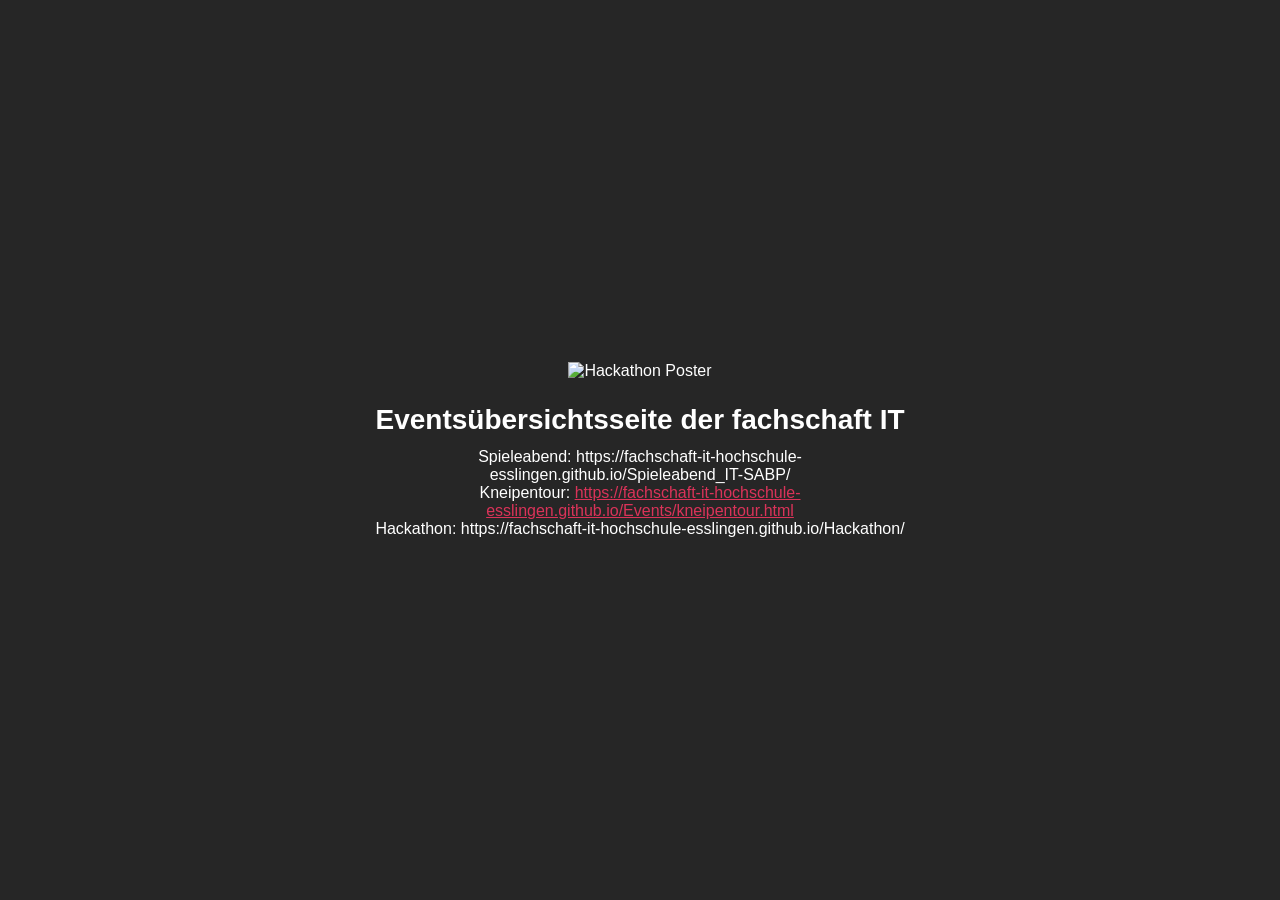
==== index.html @ ae61abc9 "feat: added kneipentour to events-page" ====
<!DOCTYPE html>
<html lang="de">
<head>
<meta charset="utf-8">
<meta name="viewport" content="width=device-width, initial-scale=1">

<title>Events – Fachschaft IT</title>
<link rel="stylesheet" href="style.css">

</head>

<body>

<div id="container">

<img id="poster" src="poster.png" alt="Hackathon Poster">

<h1>Eventsübersichtsseite der fachschaft IT</h1>

<p>Spieleabend: https://fachschaft-it-hochschule-esslingen.github.io/Spieleabend_IT-SABP/</p>
<p>Kneipentour: <a href="./kneipentour/kneipentour.html">https://fachschaft-it-hochschule-esslingen.github.io/Events/kneipentour.html</a></p>
<p>Hackathon: https://fachschaft-it-hochschule-esslingen.github.io/Hackathon/</p>
  
</div>

</body>
</html>
---- style.css ----
:root {
    --red: #DA3359;
    --text: #ffffff;
    --background: #262626;
}

* {
    margin: 0;
    padding: 0;
    box-sizing: border-box;
}

body {
    background: var(--background);
    color: var(--text);
    font-family: -apple-system, BlinkMacSystemFont, "Segoe UI", Roboto, "Helvetica Neue", Arial, sans-serif;

    display: flex;
    justify-content: center;
    align-items: center;
    min-height: 100vh;
}

#container {
    text-align: center;
    padding: 20px;
    max-width: 600px;
}

#poster {
    width: 100%;
    max-width: 450px;
    margin-bottom: 24px;
}

h1 {
    font-size: 28px;
    margin-bottom: 12px;
}

.notice {
    color: var(--red);
    font-weight: bold;
}

a {
    color: var(--red);
}
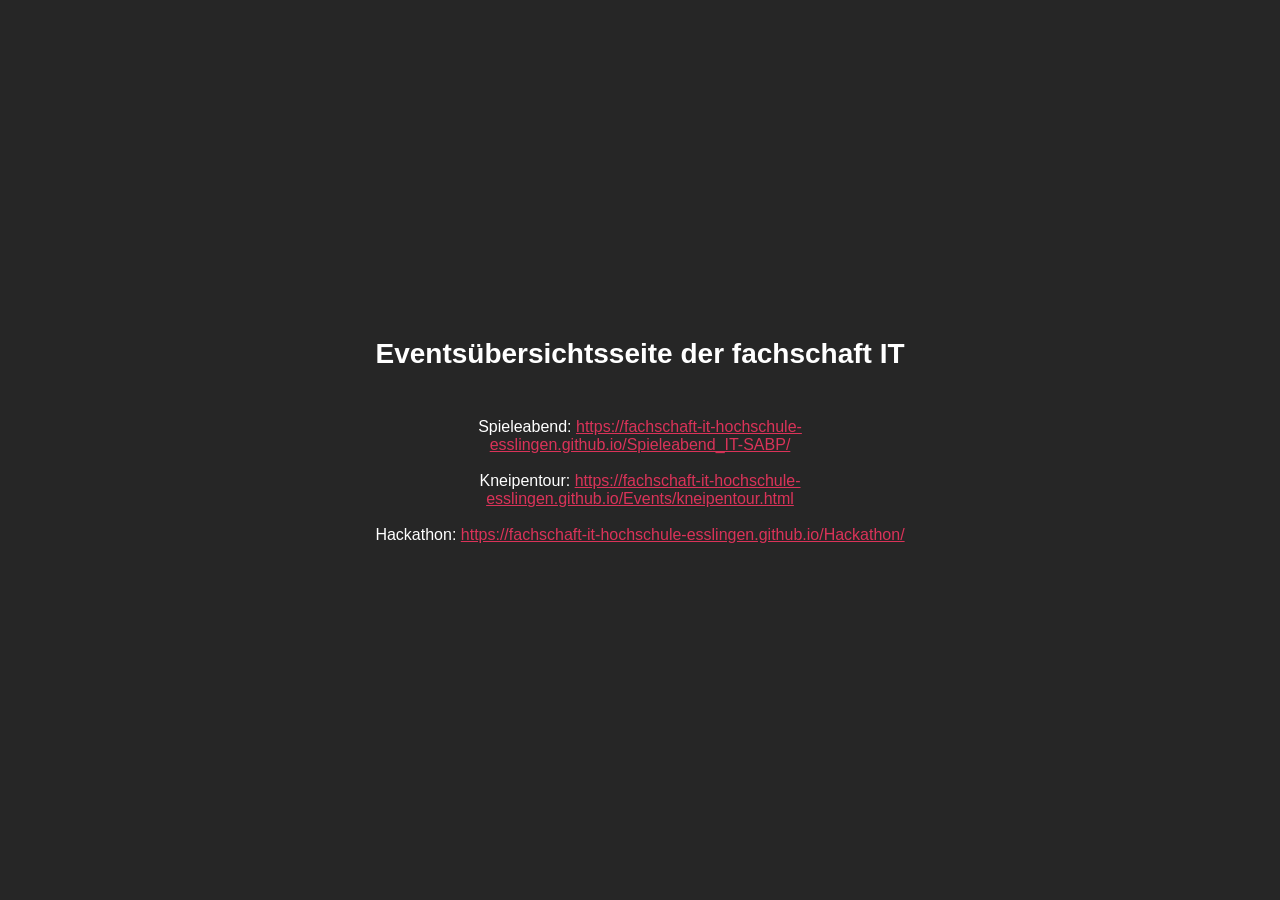
==== commit 8587c6bb: "fix: cleaned up index.html and moved kneipentour.html to same folder as index" ====
--- a/index.html
+++ b/index.html
@@ -12,15 +12,26 @@
 <body>
 
 <div id="container">
+    <!-- TODO: altes hackathon poster einfügen-->
+    <!--
+        <img id="poster" src="poster.png" alt="Hackathon Poster">
+    -->
 
-<img id="poster" src="poster.png" alt="Hackathon Poster">
+    <h1>Eventsübersichtsseite der fachschaft IT</h1>
 
-<h1>Eventsübersichtsseite der fachschaft IT</h1>
+    <br><br>
 
-<p>Spieleabend: https://fachschaft-it-hochschule-esslingen.github.io/Spieleabend_IT-SABP/</p>
-<p>Kneipentour: <a href="./kneipentour/kneipentour.html">https://fachschaft-it-hochschule-esslingen.github.io/Events/kneipentour.html</a></p>
-<p>Hackathon: https://fachschaft-it-hochschule-esslingen.github.io/Hackathon/</p>
-  
+    <p>Spieleabend: <a href="https://fachschaft-it-hochschule-esslingen.github.io/Spieleabend_IT-SABP/">
+        https://fachschaft-it-hochschule-esslingen.github.io/Spieleabend_IT-SABP/</a>
+    </p><br>
+
+    <p>Kneipentour: <a href="./kneipentour.html">
+        https://fachschaft-it-hochschule-esslingen.github.io/Events/kneipentour.html</a>
+    </p><br>
+
+    <p>Hackathon: <a href="https://fachschaft-it-hochschule-esslingen.github.io/Hackathon/">
+        https://fachschaft-it-hochschule-esslingen.github.io/Hackathon/</a>
+    </p><br>
 </div>
 
 </body>
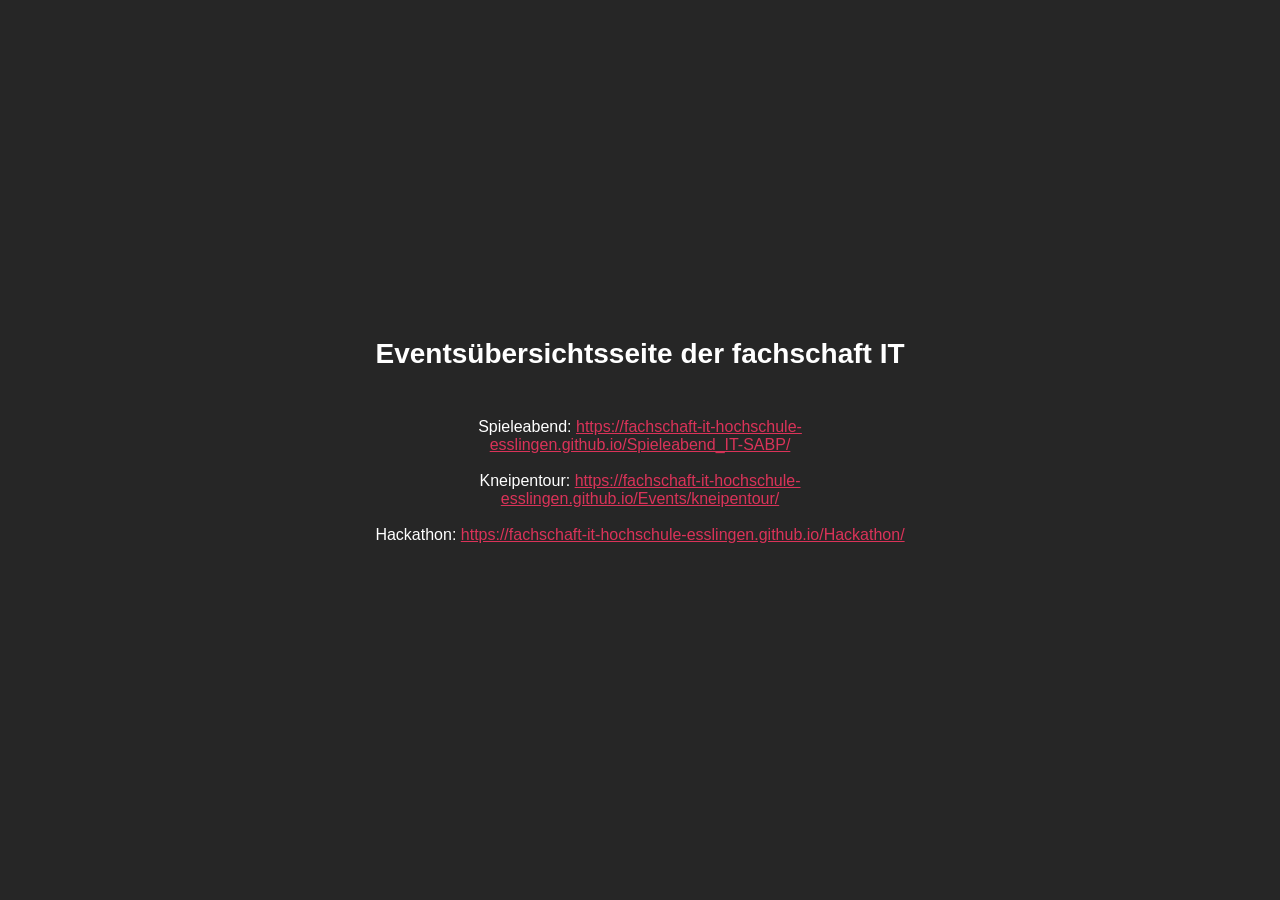
==== commit 4de368c5: "moved kneipentou.html to its own subfolder, hopefully this doesn't break anything" ====
--- a/index.html
+++ b/index.html
@@ -25,8 +25,8 @@
         https://fachschaft-it-hochschule-esslingen.github.io/Spieleabend_IT-SABP/</a>
     </p><br>
 
-    <p>Kneipentour: <a href="./kneipentour.html">
-        https://fachschaft-it-hochschule-esslingen.github.io/Events/kneipentour.html</a>
+    <p>Kneipentour: <a href="./kneipentour/">
+        https://fachschaft-it-hochschule-esslingen.github.io/Events/kneipentour/</a>
     </p><br>
 
     <p>Hackathon: <a href="https://fachschaft-it-hochschule-esslingen.github.io/Hackathon/">
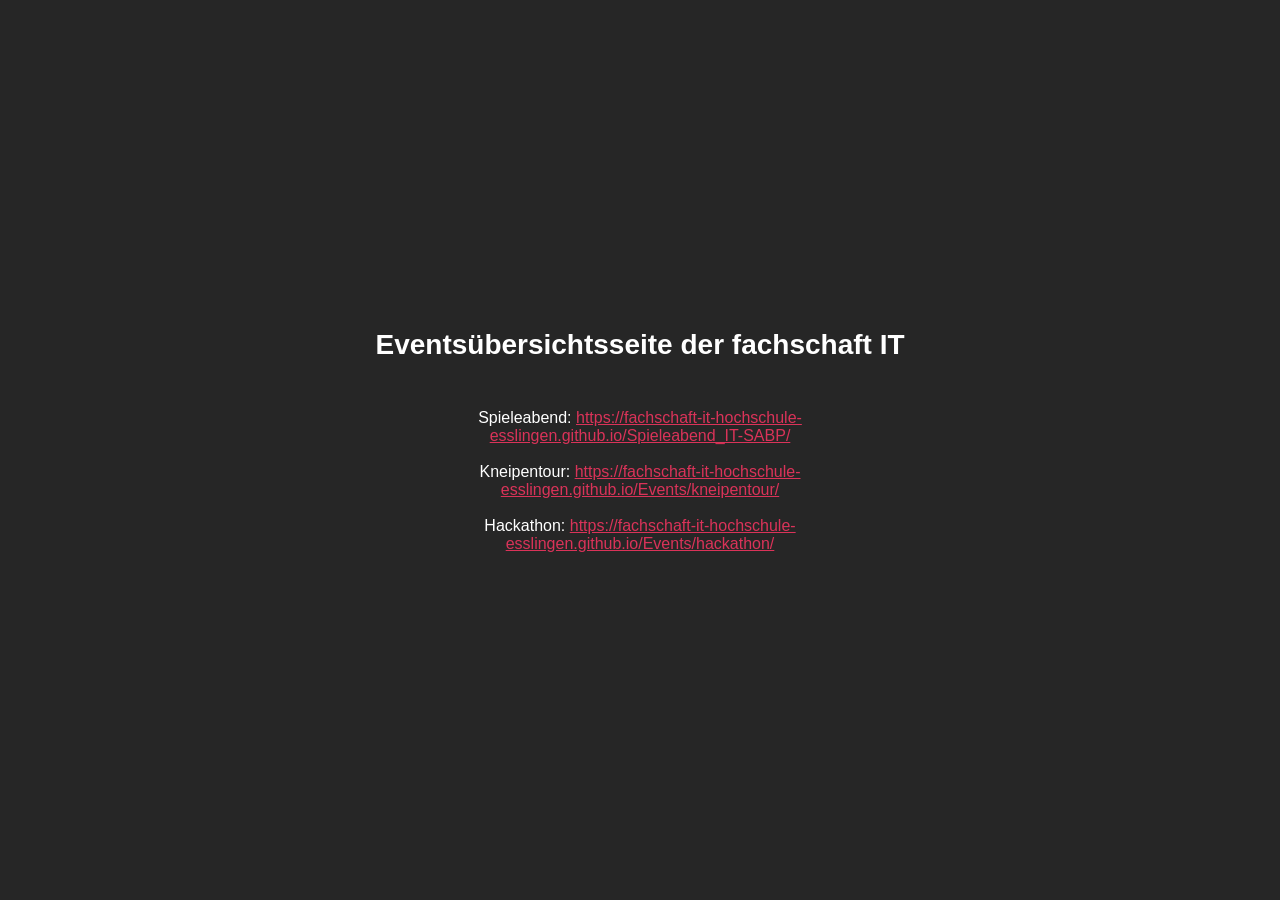
==== commit 3a0ea737: "added hacckathon page" ====
--- a/index.html
+++ b/index.html
@@ -29,8 +29,8 @@
         https://fachschaft-it-hochschule-esslingen.github.io/Events/kneipentour/</a>
     </p><br>
 
-    <p>Hackathon: <a href="https://fachschaft-it-hochschule-esslingen.github.io/Hackathon/">
-        https://fachschaft-it-hochschule-esslingen.github.io/Hackathon/</a>
+    <p>Hackathon: <a href="./hackathon/">
+         https://fachschaft-it-hochschule-esslingen.github.io/Events/hackathon/</a>
     </p><br>
 </div>
 
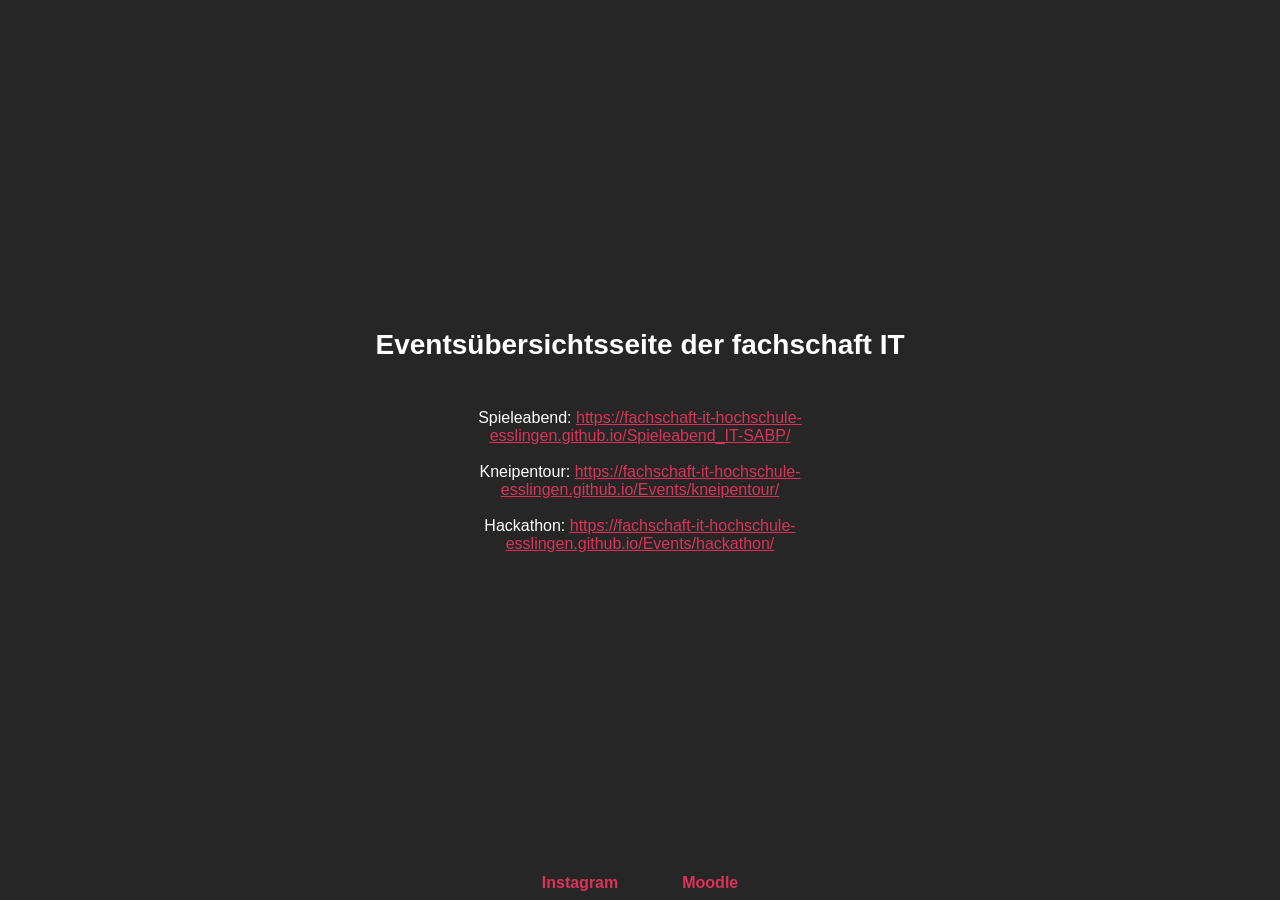
==== commit 851211fe: "Changed: extracted local index.css out of style.css Added: footer with links #4" ====
--- a/index.html
+++ b/index.html
@@ -1,12 +1,12 @@
 <!DOCTYPE html>
 <html lang="de">
 <head>
-<meta charset="utf-8">
-<meta name="viewport" content="width=device-width, initial-scale=1">
+    <meta charset="utf-8">
+    <meta name="viewport" content="width=device-width, initial-scale=1">
 
-<title>Events – Fachschaft IT</title>
-<link rel="stylesheet" href="style.css">
-
+    <title>Events – Fachschaft IT</title>
+    <link rel="stylesheet" href="style.css"> <!-- Default  -->
+    <link rel="stylesheet" href="index.css"> <!-- Local override -->
 </head>
 
 <body>
@@ -30,9 +30,12 @@
     </p><br>
 
     <p>Hackathon: <a href="./hackathon/">
-         https://fachschaft-it-hochschule-esslingen.github.io/Events/hackathon/</a>
+        https://fachschaft-it-hochschule-esslingen.github.io/Events/hackathon/</a>
     </p><br>
 </div>
-
+<footer>
+    <a href="https://www.instagram.com/fachschaft.it" target="_blank">Instagram</a>
+    <a href="https://moodle.hs-esslingen.de/moodle/course/view.php?id=26454" target="_blank">Moodle</a>
+</footer>
 </body>
 </html>
--- a/style.css
+++ b/style.css
@@ -2,40 +2,6 @@
     --red: #DA3359;
     --text: #ffffff;
     --background: #262626;
-}
-
-* {
-    margin: 0;
-    padding: 0;
-    box-sizing: border-box;
-}
-
-body {
-    background: var(--background);
-    color: var(--text);
-    font-family: -apple-system, BlinkMacSystemFont, "Segoe UI", Roboto, "Helvetica Neue", Arial, sans-serif;
-
-    display: flex;
-    justify-content: center;
-    align-items: center;
-    min-height: 100vh;
-}
-
-#container {
-    text-align: center;
-    padding: 20px;
-    max-width: 600px;
-}
-
-#poster {
-    width: 100%;
-    max-width: 450px;
-    margin-bottom: 24px;
-}
-
-h1 {
-    font-size: 28px;
-    margin-bottom: 12px;
 }
 
 .notice {
@@ -43,6 +9,8 @@
     font-weight: bold;
 }
 
-a {
-    color: var(--red);
-}
+body {
+    background: var(--background);
+    color: var(--text);
+    font-family: -apple-system, BlinkMacSystemFont, "Segoe UI", Roboto, "Helvetica Neue", Arial, sans-serif;
+}
--- a/index.css
+++ b/index.css
@@ -0,0 +1,48 @@
+
+* {
+    margin: 0;
+    padding: 0;
+    box-sizing: border-box;
+}
+
+body {
+    display: flex;
+    justify-content: center;
+    align-items: center;
+    min-height: 100vh;
+}
+
+footer {
+    position: absolute;
+    bottom: 0;
+    width: 100%;
+    display: flex;
+    justify-content: center;
+}
+
+footer a {
+    margin: 0.5em 2em;
+    font-weight: bold;
+    text-decoration: none;
+}
+
+#container {
+    text-align: center;
+    padding: 20px;
+    max-width: 600px;
+}
+
+#poster {
+    width: 100%;
+    max-width: 450px;
+    margin-bottom: 24px;
+}
+
+h1 {
+    font-size: 28px;
+    margin-bottom: 12px;
+}
+
+a {
+    color: var(--red);
+}
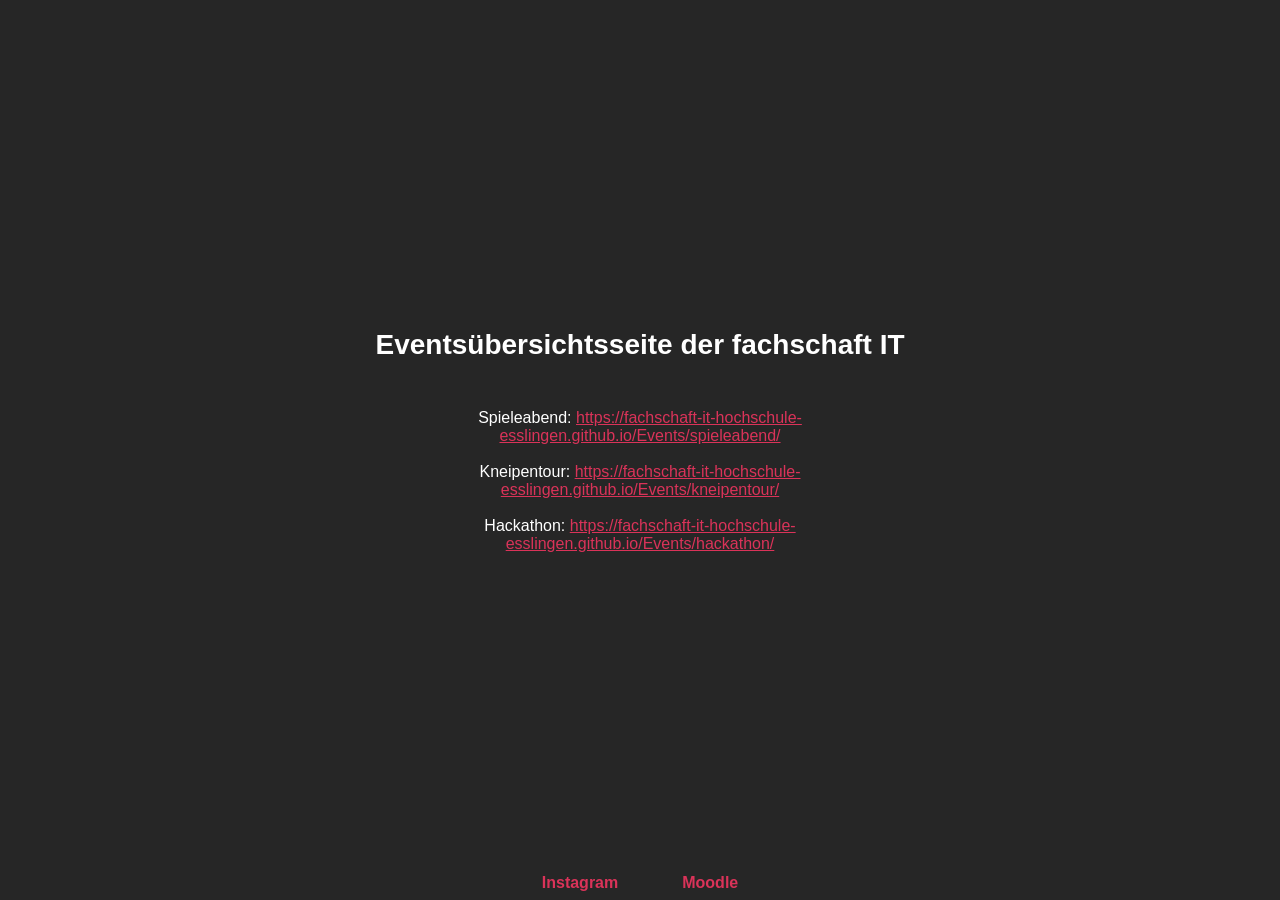
==== commit e7644312: "AddedSpieleabendPage and dates" ====
--- a/index.html
+++ b/index.html
@@ -21,8 +21,8 @@
 
     <br><br>
 
-    <p>Spieleabend: <a href="https://fachschaft-it-hochschule-esslingen.github.io/Spieleabend_IT-SABP/">
-        https://fachschaft-it-hochschule-esslingen.github.io/Spieleabend_IT-SABP/</a>
+    <p>Spieleabend: <a href="./spieleabend/">
+        https://fachschaft-it-hochschule-esslingen.github.io/Events/spieleabend/</a>
     </p><br>
 
     <p>Kneipentour: <a href="./kneipentour/">
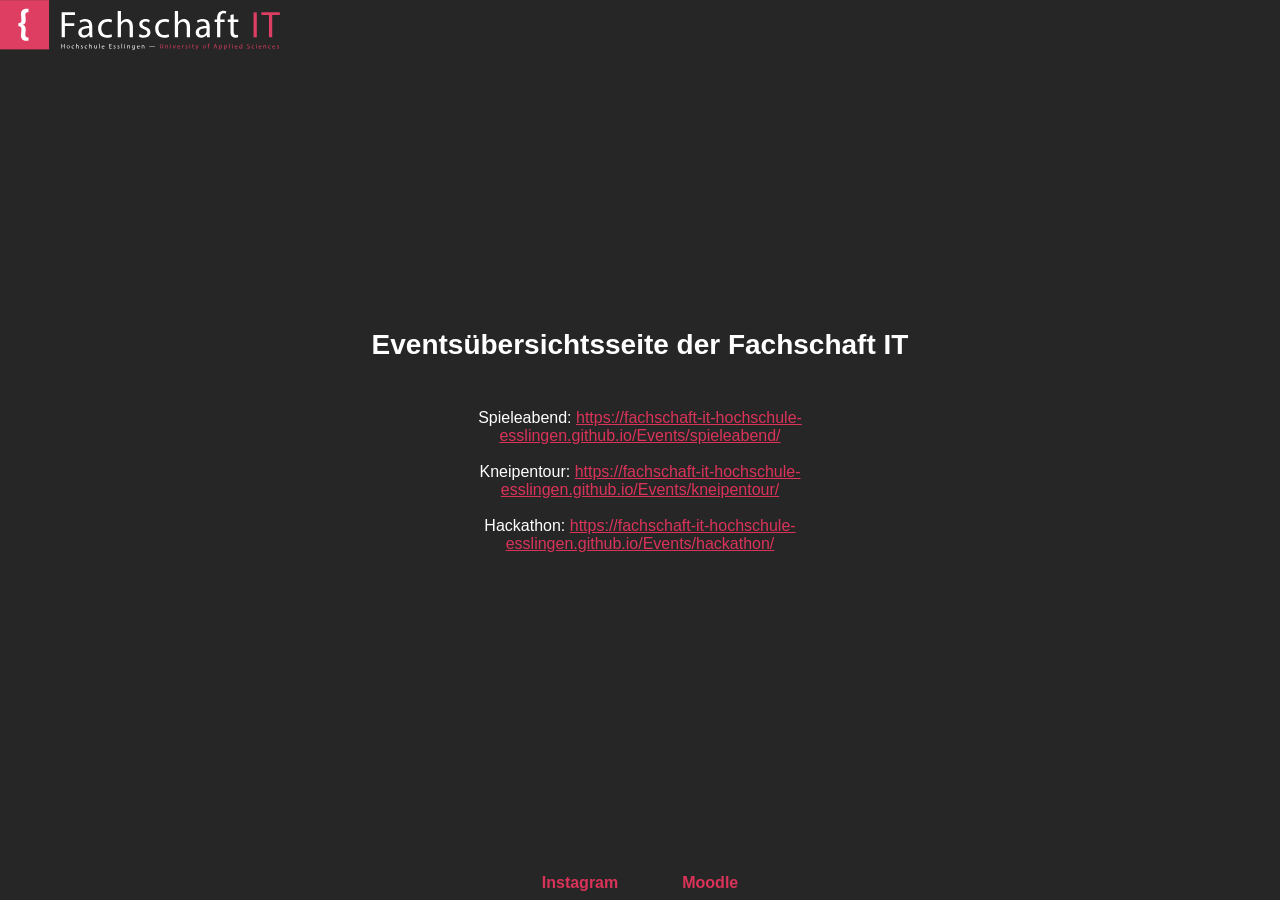
==== commit ffb87bee: "Lazy updte of som loks and added back buttons" ====
--- a/index.html
+++ b/index.html
@@ -11,13 +11,17 @@
 
 <body>
 
+<div id="logo">
+    <img src="images/logo_light.svg" alt="Logo der Fachschaft IT">
+</div>
+
 <div id="container">
     <!-- TODO: altes hackathon poster einfügen-->
     <!--
         <img id="poster" src="poster.png" alt="Hackathon Poster">
     -->
 
-    <h1>Eventsübersichtsseite der fachschaft IT</h1>
+    <h1>Eventsübersichtsseite der Fachschaft IT</h1>
 
     <br><br>
 
--- a/index.css
+++ b/index.css
@@ -26,6 +26,23 @@
     text-decoration: none;
 }
 
+#logo {
+    top: 0;
+    left: 0;
+    width: 280px;
+    position: absolute;
+}
+
+#logo img {
+    width: 100%;
+}
+
+@media (max-width: 500px) {
+    #logo {
+        width: 200px;
+    }
+}
+
 #container {
     text-align: center;
     padding: 20px;
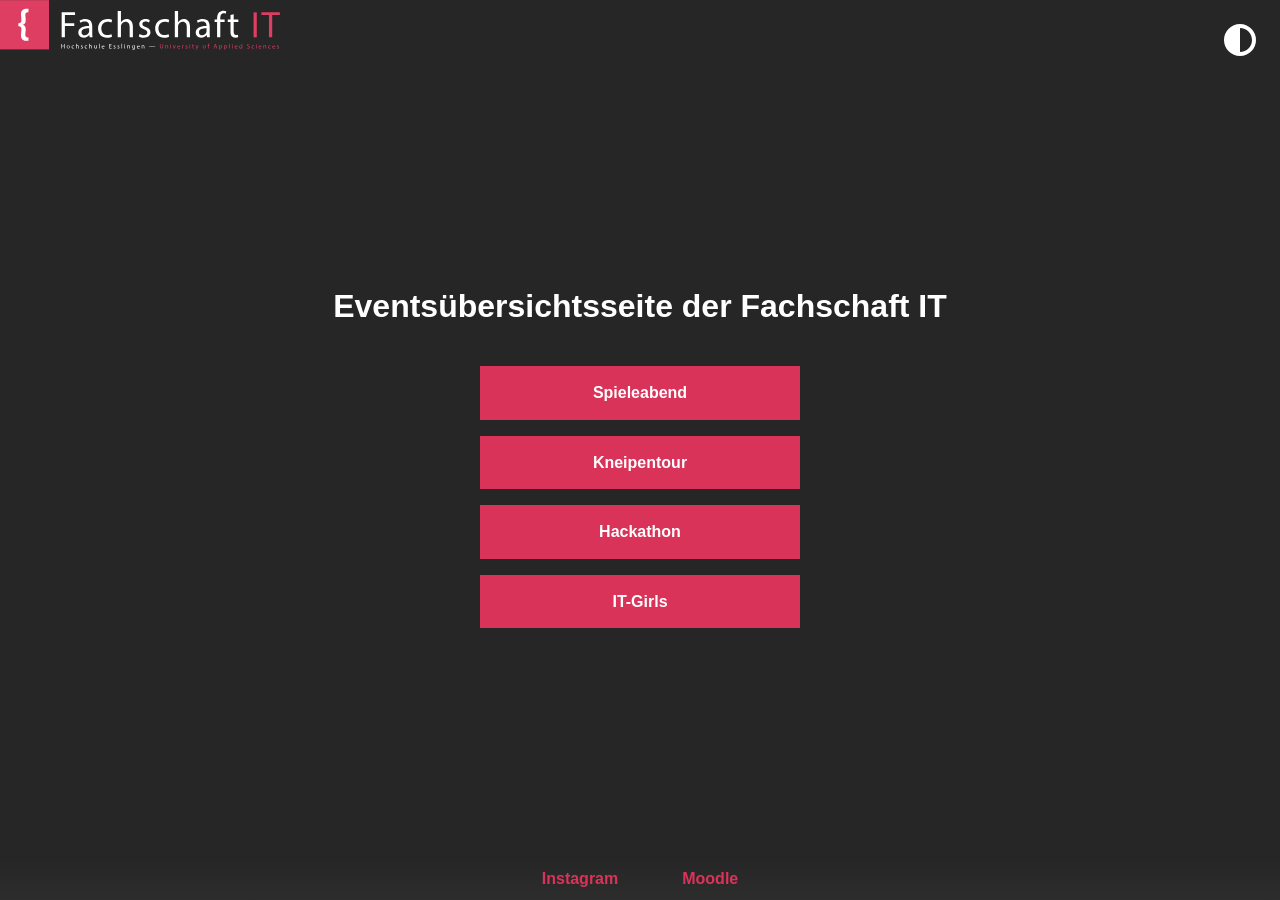
==== commit 930e474b: "Feat:Unified the even pages under one template && added template page" ====
--- a/index.html
+++ b/index.html
@@ -1,45 +1,57 @@
 <!DOCTYPE html>
-<html lang="de">
+<html lang="de" class="dark-mode">
 <head>
     <meta charset="utf-8">
     <meta name="viewport" content="width=device-width, initial-scale=1">
 
     <title>Events – Fachschaft IT</title>
-    <link rel="stylesheet" href="style.css"> <!-- Default  -->
-    <link rel="stylesheet" href="index.css"> <!-- Local override -->
+
+    <link rel="stylesheet" href="assets/css/base.css"> <!-- Gemeinsames Layout -->
+    <link rel="stylesheet" href="index.css">           <!-- Anpassungen nur für die Übersicht -->
+    <script src="assets/js/theme.js"></script>
 </head>
 
 <body>
 
-<div id="logo">
-    <img src="images/logo_light.svg" alt="Logo der Fachschaft IT">
-</div>
+<!-- Header wie auf den Event-Seiten, nur ohne Zurück-Button -->
+<header class="site-header">
+    <a class="logo" href="./" title="Zur Übersicht">
+        <img class="logo-dark" src="assets/images/logo_dark.svg" alt="Logo der Fachschaft IT">
+        <img class="logo-light" src="assets/images/logo_light.svg" alt="Logo der Fachschaft IT">
+    </a>
 
-<div id="container">
+    <div class="header-actions">
+        <button type="button" class="icon-button" onclick="toggleColorMode()" title="Hell/Dunkel umschalten" aria-label="Hell/Dunkel umschalten">
+            <svg xmlns="http://www.w3.org/2000/svg" viewBox="0 0 512 512">
+                <path d="M448 256c0-106-86-192-192-192V448c106 0 192-86 192-192zM0 256a256 256 0 1 1 512 0A256 256 0 1 1 0 256z"/>
+            </svg>
+        </button>
+    </div>
+</header>
+
+
+<main class="page centered">
     <!-- TODO: altes hackathon poster einfügen-->
     <!--
-        <img id="poster" src="poster.png" alt="Hackathon Poster">
+        <img class="poster" src="poster.png" alt="Hackathon Poster">
     -->
 
     <h1>Eventsübersichtsseite der Fachschaft IT</h1>
 
-    <br><br>
+    <!-- Neues Event: Link hier ergänzen, siehe _template/README.md -->
+    <nav class="event-list">
+        <a class="button" href="spieleabend/">Spieleabend</a>
+        <a class="button" href="kneipentour/">Kneipentour</a>
+        <a class="button" href="hackathon/">Hackathon</a>
+        <a class="button" href="it-girls/">IT-Girls</a>
+    </nav>
+</main>
 
-    <p>Spieleabend: <a href="./spieleabend/">
-        https://fachschaft-it-hochschule-esslingen.github.io/Events/spieleabend/</a>
-    </p><br>
 
-    <p>Kneipentour: <a href="./kneipentour/">
-        https://fachschaft-it-hochschule-esslingen.github.io/Events/kneipentour/</a>
-    </p><br>
-
-    <p>Hackathon: <a href="./hackathon/">
-        https://fachschaft-it-hochschule-esslingen.github.io/Events/hackathon/</a>
-    </p><br>
-</div>
-<footer>
+<footer class="site-footer">
     <a href="https://www.instagram.com/fachschaft.it" target="_blank">Instagram</a>
     <a href="https://moodle.hs-esslingen.de/moodle/course/view.php?id=26454" target="_blank">Moodle</a>
 </footer>
+
 </body>
 </html>
--- a/assets/css/base.css
+++ b/assets/css/base.css
@@ -0,0 +1,226 @@
+/*
+    Gemeinsames Layout für alle Event-Seiten der Fachschaft IT.
+    Seitenspezifische Anpassungen gehören in die style.css des jeweiligen Event-Ordners.
+*/
+
+/* Farben */
+
+:root {
+    --red: #DA3359;
+    --text: #161A1D;
+    --background: #ffffff;
+    --link: rgb(76, 66, 255);
+    --backdrop: rgba(0, 0, 0, 0.09);
+}
+
+:root.dark-mode {
+    --text: #ffffff;
+    --background: #262626;
+    --link: darkorange;
+    --backdrop: rgba(255, 255, 255, 0.03);
+}
+
+
+
+/* Grundlayout */
+
+* {
+    margin: 0;
+    padding: 0;
+    box-sizing: border-box;
+}
+
+body {
+    color: var(--text);
+    background-color: var(--background);
+    font-size: 16px;
+    line-height: 1.6;
+    font-family: -apple-system, BlinkMacSystemFont, "Segoe UI", Roboto, "Helvetica Neue", Arial, "Noto Sans", sans-serif;
+
+    min-height: 100vh;
+    display: flex;
+    flex-direction: column;
+}
+
+h1 {
+    font-size: 32px;
+    line-height: 1.25;
+    margin-bottom: 16px;
+}
+
+p {
+    margin-bottom: 12px;
+}
+
+a {
+    color: var(--link);
+}
+
+.highlight {
+    color: var(--red);
+    font-weight: bold;
+}
+
+
+
+/* Header: Logo links, Buttons rechts */
+
+.site-header {
+    display: flex;
+    justify-content: space-between;
+    align-items: flex-start;
+}
+
+.logo {
+    display: block;
+    width: 280px;
+}
+
+.logo img {
+    width: 100%;
+    display: block;
+}
+
+.logo-light {
+    display: none !important;
+}
+
+.dark-mode .logo-dark {
+    display: none !important;
+}
+
+.dark-mode .logo-light {
+    display: block !important;
+}
+
+.header-actions {
+    display: flex;
+    gap: 16px;
+    padding: 24px;
+}
+
+.icon-button {
+    width: 32px;
+    height: 32px;
+    padding: 0;
+    border: none;
+    background: none;
+    color: var(--text);
+    cursor: pointer;
+}
+
+.icon-button svg {
+    width: 100%;
+    height: 100%;
+    display: block;
+    fill: currentColor;
+}
+
+
+
+/* Inhalt */
+
+.page {
+    flex: 1;
+    width: 100%;
+    max-width: 1200px;
+    margin: 0 auto;
+    padding: 24px 24px 48px;
+
+    display: flex;
+    flex-direction: column;
+    justify-content: center;
+}
+
+/* Variante 1: Plakat links, Text rechts */
+
+.split {
+    flex-direction: row;
+    align-items: center;
+    gap: 48px;
+}
+
+.split > * {
+    flex: 1;
+    min-width: 0;
+}
+
+.poster-column {
+    text-align: center;
+}
+
+.poster {
+    width: 100%;
+    max-width: 450px;
+    max-height: 800px;
+    object-fit: contain;
+}
+
+/* Variante 2: kurzer Text mittig */
+
+.centered {
+    text-align: center;
+}
+
+.button {
+    color: #fff;
+    font-weight: bold;
+    padding: 12px 20px;
+    border: 2px solid var(--red);
+    background-color: var(--red);
+    display: inline-block;
+    text-decoration: none;
+    transition: 0.2s;
+}
+
+.button:hover {
+    color: var(--red);
+    background-color: var(--background);
+}
+
+
+
+/* Footer */
+
+.site-footer {
+    display: flex;
+    justify-content: center;
+    gap: 4em;
+    padding: 0.5em 0;
+    background: linear-gradient(to top, var(--backdrop), rgba(0, 0, 0, 0));
+}
+
+.site-footer a {
+    color: var(--red);
+    font-weight: bold;
+    text-decoration: none;
+}
+
+
+
+/* Mobile Geräte */
+
+@media (max-width: 900px) {
+
+    .split {
+        flex-direction: column;
+        align-items: stretch;
+    }
+
+    .split > * {
+        flex: none;
+    }
+
+}
+
+@media (max-width: 500px) {
+
+    .logo {
+        width: 200px;
+    }
+
+    .header-actions {
+        padding: 16px;
+    }
+
+}
--- a/index.css
+++ b/index.css
@@ -1,65 +1,13 @@
+/*
+    Anpassungen nur für die Übersichtsseite.
+    Das gemeinsame Layout kommt aus assets/css/base.css.
+*/
 
-* {
-    margin: 0;
-    padding: 0;
-    box-sizing: border-box;
+.event-list {
+    display: flex;
+    flex-direction: column;
+    gap: 16px;
+    width: 100%;
+    max-width: 320px;
+    margin: 24px auto 0;
 }
-
-body {
-    display: flex;
-    justify-content: center;
-    align-items: center;
-    min-height: 100vh;
-}
-
-footer {
-    position: absolute;
-    bottom: 0;
-    width: 100%;
-    display: flex;
-    justify-content: center;
-}
-
-footer a {
-    margin: 0.5em 2em;
-    font-weight: bold;
-    text-decoration: none;
-}
-
-#logo {
-    top: 0;
-    left: 0;
-    width: 280px;
-    position: absolute;
-}
-
-#logo img {
-    width: 100%;
-}
-
-@media (max-width: 500px) {
-    #logo {
-        width: 200px;
-    }
-}
-
-#container {
-    text-align: center;
-    padding: 20px;
-    max-width: 600px;
-}
-
-#poster {
-    width: 100%;
-    max-width: 450px;
-    margin-bottom: 24px;
-}
-
-h1 {
-    font-size: 28px;
-    margin-bottom: 12px;
-}
-
-a {
-    color: var(--red);
-}
